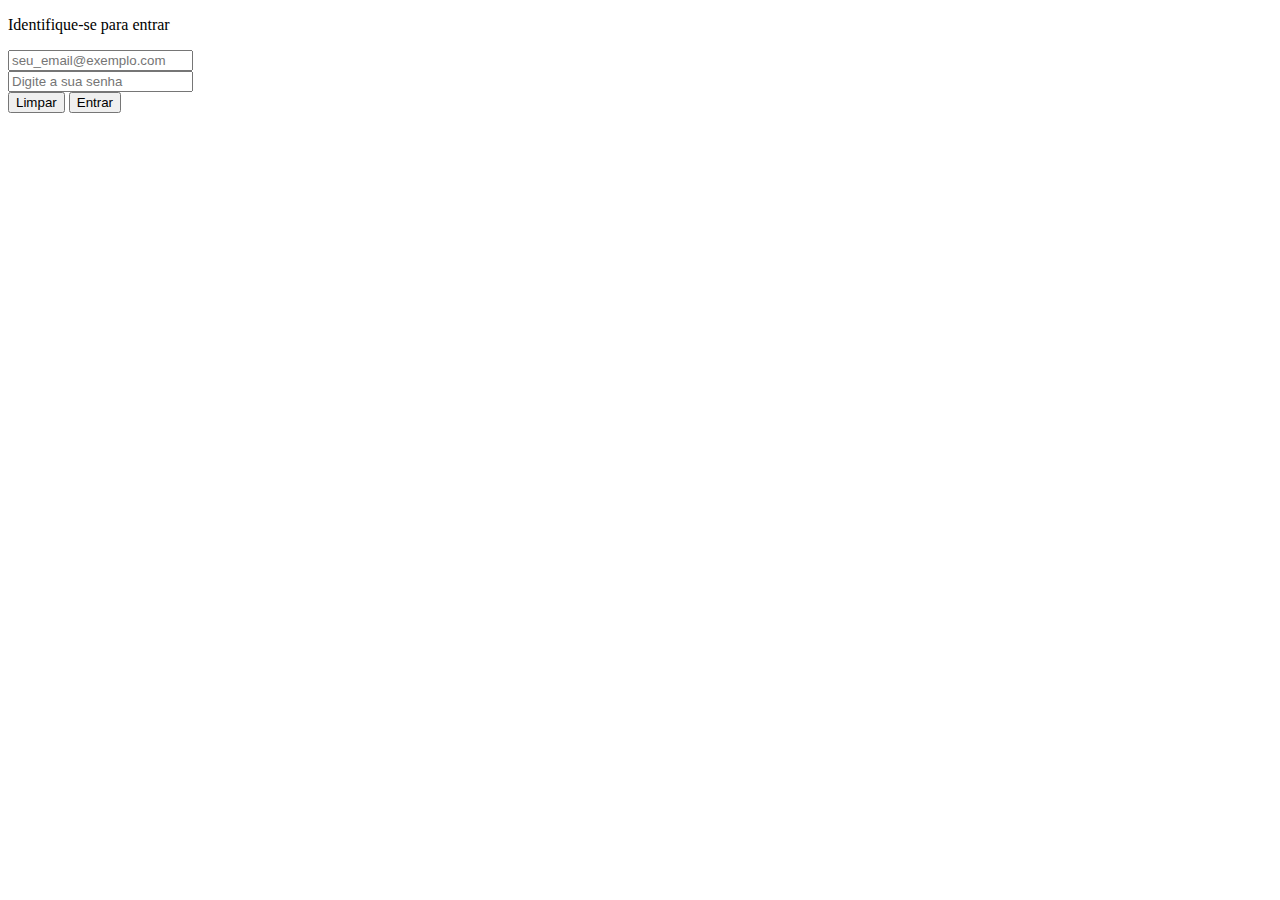
==== index.html @ aa22af95 "Criando a estrutura inicial" ====
<!DOCTYPE html>
<html lang="pt-br">
<head>
    <meta charset="UTF-8">
    <meta name="viewport" content="width=device-width, initial-scale=1.0">
    <link rel="stylesheet" type="text/css" src="css/style.css">
    <title>Index | Projeto Web Standards</title>
</head>
<body>
    <nav>
        <div>
            <!-- imagem do usuário-->
        </div>

        <p>Identifique-se para entrar</p>

        <div>
            <input type="text" name="Login" placeholder="seu_email@exemplo.com">
        </div>

        <div>
            <input type="password" name="Senha" placeholder="Digite a sua senha">
        </div>

        <div>
            <input type="button" value="Limpar">
            <input type="button" value="Entrar">
        </div>
    </nav>
</body>
<script type="text/javascript" src="js/script.js"></script>
</html>
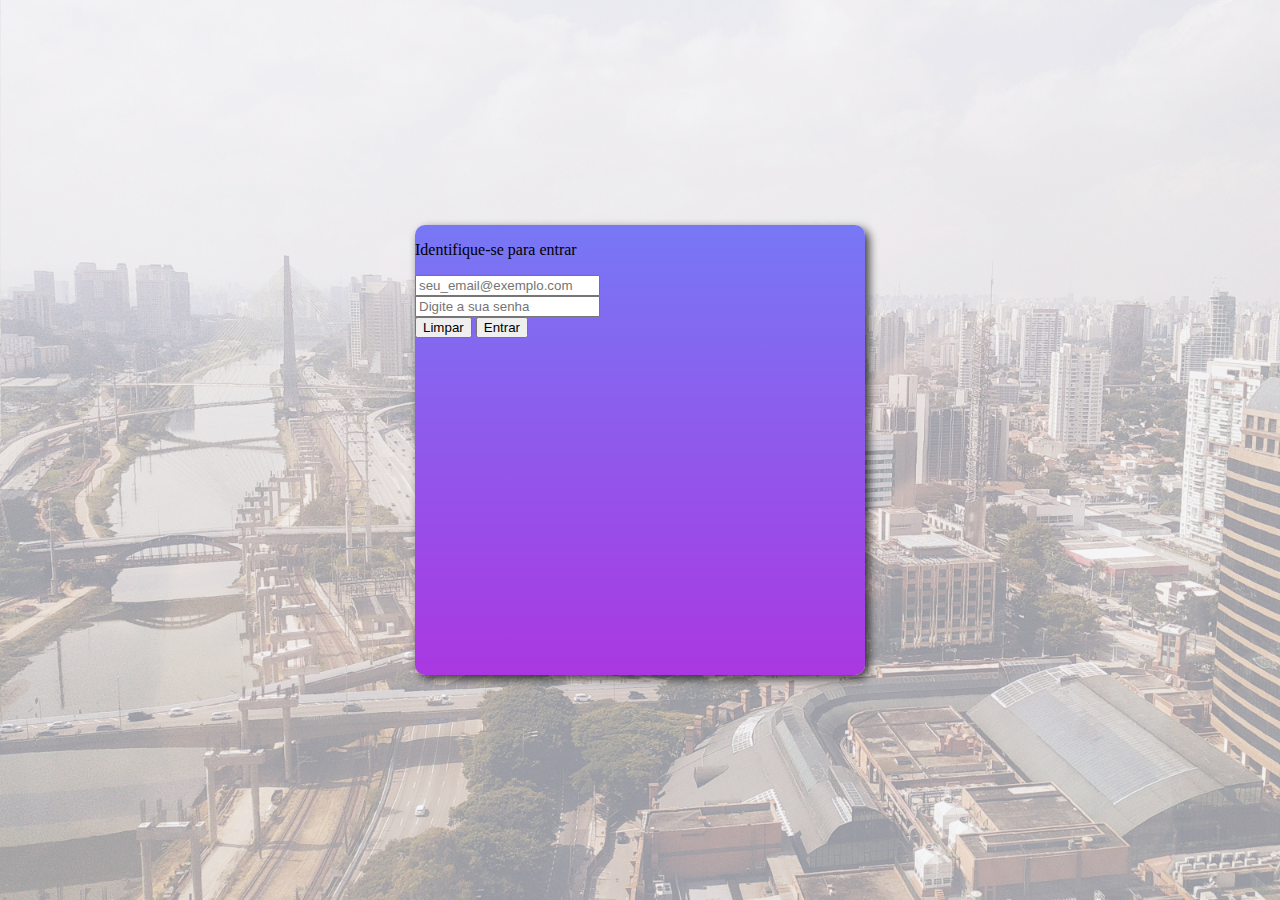
==== commit e482aca0: "Personalizando a primeira pagina" ====
--- a/index.html
+++ b/index.html
@@ -3,28 +3,30 @@
 <head>
     <meta charset="UTF-8">
     <meta name="viewport" content="width=device-width, initial-scale=1.0">
-    <link rel="stylesheet" type="text/css" src="css/style.css">
+    <link rel="stylesheet" type="text/css" href="css/style.css">
     <title>Index | Projeto Web Standards</title>
 </head>
 <body>
-    <nav>
-        <div>
-            <!-- imagem do usuário-->
-        </div>
+    <nav id="BackgroundImage">
+        <div id="conteudo">
+            <div>
+                <!-- imagem do usuário-->
+            </div>
 
-        <p>Identifique-se para entrar</p>
+            <p>Identifique-se para entrar</p>
 
-        <div>
-            <input type="text" name="Login" placeholder="seu_email@exemplo.com">
-        </div>
+            <div>
+                <input type="text" name="Login" placeholder="seu_email@exemplo.com">
+            </div>
 
-        <div>
-            <input type="password" name="Senha" placeholder="Digite a sua senha">
-        </div>
+            <div>
+                <input type="password" name="Senha" placeholder="Digite a sua senha">
+            </div>
 
-        <div>
-            <input type="button" value="Limpar">
-            <input type="button" value="Entrar">
+            <div>
+                <input type="button" value="Limpar">
+                <input type="button" value="Entrar">
+            </div>
         </div>
     </nav>
 </body>
--- a/css/style.css
+++ b/css/style.css
@@ -0,0 +1,41 @@
+
+body
+{
+    margin: 0 0;
+}
+
+#BackgroundImage
+{
+background-image: url("../images/background.jpg");
+width: 100%;
+height: 100vh;
+position:relative;
+background-size: cover;
+display: grid;
+place-items:center;
+z-index: 1;
+}
+#BackgroundImage::after
+{
+    content: '';
+    background-color: ghostwhite;
+    position: absolute;
+    width: 100%;
+    height: 100%;
+    top: 0;
+    left: 0;
+    right: 0;
+    opacity: 0.6;
+    z-index: -1;
+}
+
+#conteudo
+{
+    width: 50vh;
+    height: 50vh;
+    border: 1px  black;
+    border-radius: 10px;
+    background-color: rgb(119,120,245);
+    background: linear-gradient(180deg, rgba(119,120,245,1) 0%, rgba(170,56,225,1)100%);
+    box-shadow: 4px 4px 10px 0px rgba(0,0,0, 0.75);
+}
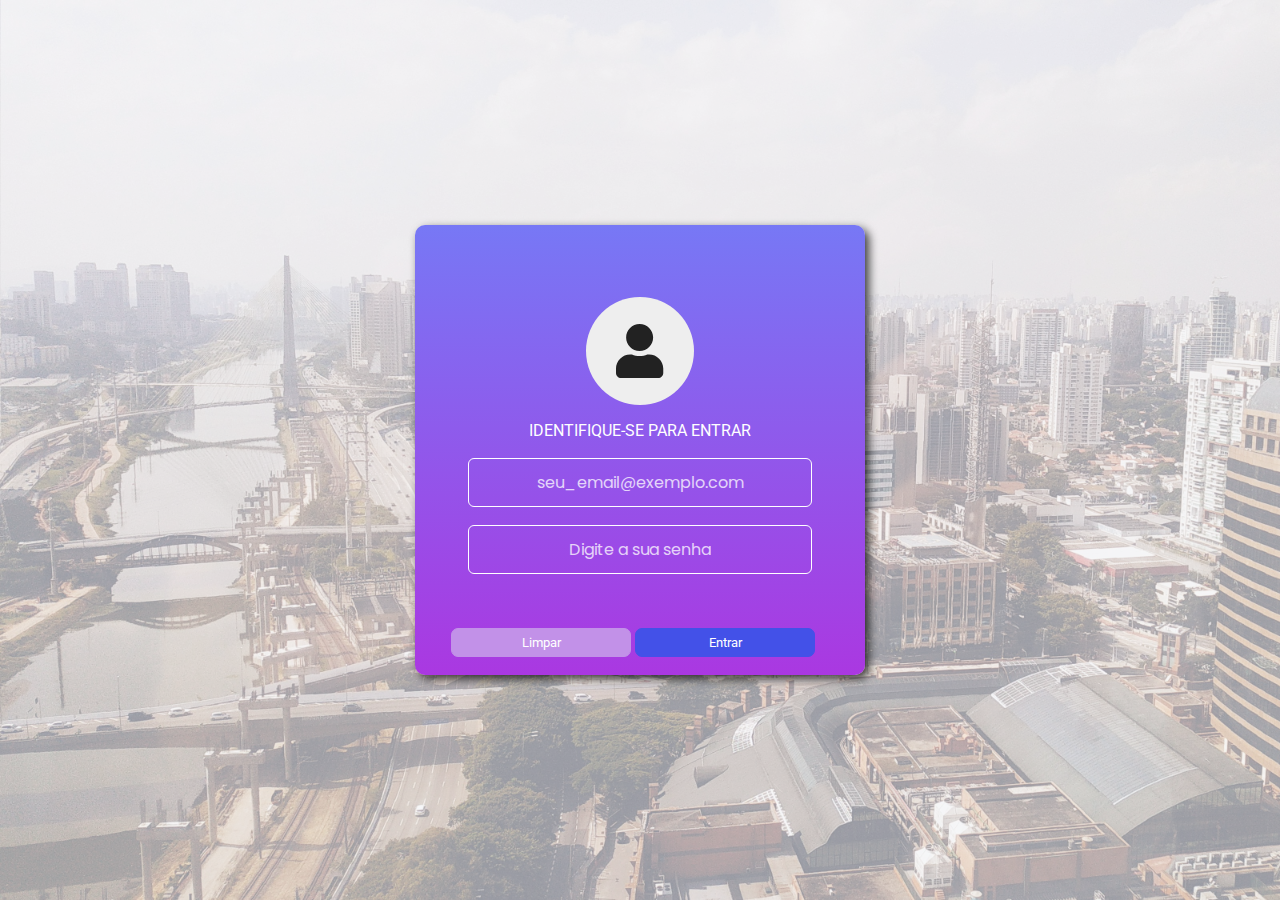
==== commit 18ee385f: "Personalização da página de autenticação" ====
--- a/index.html
+++ b/index.html
@@ -4,31 +4,33 @@
     <meta charset="UTF-8">
     <meta name="viewport" content="width=device-width, initial-scale=1.0">
     <link rel="stylesheet" type="text/css" href="css/style.css">
+    <link rel="stylesheet" type="text/css" href="assets/fontawesome/css/all.min.css">
     <title>Index | Projeto Web Standards</title>
 </head>
 <body>
     <nav id="BackgroundImage">
         <div id="conteudo">
-            <div>
-                <!-- imagem do usuário-->
+            <div class="imageUsuario">
+                <i class="fas fa-user"></i>
             </div>
 
             <p>Identifique-se para entrar</p>
 
-            <div>
+            <div class="grupoLogin">
                 <input type="text" name="Login" placeholder="seu_email@exemplo.com">
             </div>
 
-            <div>
+            <div class="grupoSenha">
                 <input type="password" name="Senha" placeholder="Digite a sua senha">
             </div>
 
-            <div>
-                <input type="button" value="Limpar">
-                <input type="button" value="Entrar">
+            <div class="grupoBotoes">
+                <input class="botaoPadrao botaoLimpar" type="button" value="Limpar">
+                <input class="botaoPadrao botaoEntrar" type="button" value="Entrar">
             </div>
         </div>
     </nav>
 </body>
 <script type="text/javascript" src="js/script.js"></script>
+<script type="text/javascript" src="assets/fontawesome/js/all.min.js"></script>
 </html>--- a/css/style.css
+++ b/css/style.css
@@ -1,6 +1,21 @@
+@font-face{
+    font-family: "Poppins-Regular";
+    src:local("Poppins-Regular"),
+    url("../assets/fonts/poppins-regular/Poppins-Regular.ttf") format("truetype"),
+    url("../assets/fonts/poppins-regular/Poppins-Regular.woff") format("woff"),
+    url("../assets/fonts/poppins-regular/Poppins-Regular.woff2") format("woff2");
+}
+@font-face{
+    font-family:"Roboto-Regular" ;
+    src:local("Roboto-Regular"),
+        url("../assets/fonts/roboto-regular/Roboto-Regular.ttf") format("truetype"),
+        url("../assets/fonts/roboto-regular/Roboto-Regular.woff") format("woff"),
+        url("../assets/fonts/roboto-regular/Roboto-Regular.woff2") format("woff2");
+}
 
 body
 {
+    font-family: "Roboto-Regular";
     margin: 0 0;
 }
 
@@ -39,3 +54,105 @@
     background: linear-gradient(180deg, rgba(119,120,245,1) 0%, rgba(170,56,225,1)100%);
     box-shadow: 4px 4px 10px 0px rgba(0,0,0, 0.75);
 }
+
+#conteudo p
+{
+    text-transform: uppercase;
+    text-align: center;
+    color: #fff;
+}
+
+.imageUsuario
+{
+    font-size: 6vh;
+    color: #222222;
+    margin: 8vh auto auto auto;
+    display: flex;
+    align-items: center;
+    justify-content: center;
+    background-color: #eee;
+    width: 12vh;
+    height: 12vh;
+    border-radius: 51%;    
+}
+
+input[type="text"], input[type="password"]
+{
+    font-family: "Poppins-Regular";
+    color: #000;
+    font-size: 16px;
+    display: block;
+    width: 75%;
+    border-radius: 6px;
+    background: transparent;
+    margin: 2vh auto;
+    border: 1px solid #fff;
+    text-align: center;
+    height: 45px;
+}
+
+input[type="text"]:hover, input[type="password"]:hover
+{
+    background-color: ghostwhite;
+}
+
+input[type="text"]::placeholder, input[type="password"]::placeholder
+{
+    color: #fff;
+    opacity: 0.75;
+}
+input[type="text"]:hover::placeholder, input[type="password"]:hover::placeholder
+{
+    color: #000;
+    opacity: 0.75;
+}
+
+.grupoBotoes
+{
+    margin: 6vh 4vh 0 4vh;
+}
+
+.botaoPadrao
+{
+    font-family: "Roboto-Regular";
+    color: #000;
+    border-color: #eee;
+    text-align: center;
+    width: 20vh;
+    border-radius: 7px;
+    border: 1px solid transparent;
+    padding: 0.375rem 0.75rem;
+}
+
+.botaoPadrao:hover
+{
+    background-color:ghostwhite;
+    border-color: #b3b3b3;
+    opacity: 0.75;
+}
+
+.botaoLimpar
+{
+    background-color: #c291e8;
+    border-color: #c291e8;
+    color: #fff;
+}
+
+.botaoLimpar:hover
+{
+    background-color: #422a91;
+    border-color: #422a91;
+}
+
+.botaoEntrar
+{
+    background-color: #4351e8;
+    border-color: #4351e8;
+    color: #fff;
+}
+
+.botaoEntrar:hover
+{
+    background-color: #212873;
+    border-color: #212873;
+}--- a/assets/fontawesome/css/all.min.css
+++ b/assets/fontawesome/css/all.min.css
@@ -0,0 +1,5 @@
+/*!
+ * Font Awesome Free 5.15.4 by @fontawesome - https://fontawesome.com
+ * License - https://fontawesome.com/license/free (Icons: CC BY 4.0, Fonts: SIL OFL 1.1, Code: MIT License)
+ */
+.fa,.fab,.fad,.fal,.far,.fas{-moz-osx-font-smoothing:grayscale;-webkit-font-smoothing:antialiased;display:inline-block;font-style:normal;font-variant:normal;text-rendering:auto;line-height:1}.fa-lg{font-size:1.33333em;line-height:.75em;vertical-align:-.0667em}.fa-xs{font-size:.75em}.fa-sm{font-size:.875em}.fa-1x{font-size:1em}.fa-2x{font-size:2em}.fa-3x{font-size:3em}.fa-4x{font-size:4em}.fa-5x{font-size:5em}.fa-6x{font-size:6em}.fa-7x{font-size:7em}.fa-8x{font-size:8em}.fa-9x{font-size:9em}.fa-10x{font-size:10em}.fa-fw{text-align:center;width:1.25em}.fa-ul{list-style-type:none;margin-left:2.5em;padding-left:0}.fa-ul>li{position:relative}.fa-li{left:-2em;position:absolute;text-align:center;width:2em;line-height:inherit}.fa-border{border:.08em solid #eee;border-radius:.1em;padding:.2em .25em .15em}.fa-pull-left{float:left}.fa-pull-right{float:right}.fa.fa-pull-left,.fab.fa-pull-left,.fal.fa-pull-left,.far.fa-pull-left,.fas.fa-pull-left{margin-right:.3em}.fa.fa-pull-right,.fab.fa-pull-right,.fal.fa-pull-right,.far.fa-pull-right,.fas.fa-pull-right{margin-left:.3em}.fa-spin{-webkit-animation:fa-spin 2s linear infinite;animation:fa-spin 2s linear infinite}.fa-pulse{-webkit-animation:fa-spin 1s steps(8) infinite;animation:fa-spin 1s steps(8) infinite}@-webkit-keyframes fa-spin{0%{-webkit-transform:rotate(0deg);transform:rotate(0deg)}to{-webkit-transform:rotate(1turn);transform:rotate(1turn)}}@keyframes fa-spin{0%{-webkit-transform:rotate(0deg);transform:rotate(0deg)}to{-webkit-transform:rotate(1turn);transform:rotate(1turn)}}.fa-rotate-90{-ms-filter:"progid:DXImageTransform.Microsoft.BasicImage(rotation=1)";-webkit-transform:rotate(90deg);transform:rotate(90deg)}.fa-rotate-180{-ms-filter:"progid:DXImageTransform.Microsoft.BasicImage(rotation=2)";-webkit-transform:rotate(180deg);transform:rotate(180deg)}.fa-rotate-270{-ms-filter:"progid:DXImageTransform.Microsoft.BasicImage(rotation=3)";-webkit-transform:rotate(270deg);transform:rotate(270deg)}.fa-flip-horizontal{-ms-filter:"progid:DXImageTransform.Microsoft.BasicImage(rotation=0, mirror=1)";-webkit-transform:scaleX(-1);transform:scaleX(-1)}.fa-flip-vertical{-webkit-transform:scaleY(-1);transform:scaleY(-1)}.fa-flip-both,.fa-flip-horizontal.fa-flip-vertical,.fa-flip-vertical{-ms-filter:"progid:DXImageTransform.Microsoft.BasicImage(rotation=2, mirror=1)"}.fa-flip-both,.fa-flip-horizontal.fa-flip-vertical{-webkit-transform:scale(-1);transform:scale(-1)}:root .fa-flip-both,:root .fa-flip-horizontal,:root .fa-flip-vertical,:root .fa-rotate-90,:root .fa-rotate-180,:root .fa-rotate-270{-webkit-filter:none;filter:none}.fa-stack{display:inline-block;height:2em;line-height:2em;position:relative;vertical-align:middle;width:2.5em}.fa-stack-1x,.fa-stack-2x{left:0;position:absolute;text-align:center;width:100%}.fa-stack-1x{line-height:inherit}.fa-stack-2x{font-size:2em}.fa-inverse{color:#fff}.fa-500px:before{content:"\f26e"}.fa-accessible-icon:before{content:"\f368"}.fa-accusoft:before{content:"\f369"}.fa-acquisitions-incorporated:before{content:"\f6af"}.fa-ad:before{content:"\f641"}.fa-address-book:before{content:"\f2b9"}.fa-address-card:before{content:"\f2bb"}.fa-adjust:before{content:"\f042"}.fa-adn:before{content:"\f170"}.fa-adversal:before{content:"\f36a"}.fa-affiliatetheme:before{content:"\f36b"}.fa-air-freshener:before{content:"\f5d0"}.fa-airbnb:before{content:"\f834"}.fa-algolia:before{content:"\f36c"}.fa-align-center:before{content:"\f037"}.fa-align-justify:before{content:"\f039"}.fa-align-left:before{content:"\f036"}.fa-align-right:before{content:"\f038"}.fa-alipay:before{content:"\f642"}.fa-allergies:before{content:"\f461"}.fa-amazon:before{content:"\f270"}.fa-amazon-pay:before{content:"\f42c"}.fa-ambulance:before{content:"\f0f9"}.fa-american-sign-language-interpreting:before{content:"\f2a3"}.fa-amilia:before{content:"\f36d"}.fa-anchor:before{content:"\f13d"}.fa-android:before{content:"\f17b"}.fa-angellist:before{content:"\f209"}.fa-angle-double-down:before{content:"\f103"}.fa-angle-double-left:before{content:"\f100"}.fa-angle-double-right:before{content:"\f101"}.fa-angle-double-up:before{content:"\f102"}.fa-angle-down:before{content:"\f107"}.fa-angle-left:before{content:"\f104"}.fa-angle-right:before{content:"\f105"}.fa-angle-up:before{content:"\f106"}.fa-angry:before{content:"\f556"}.fa-angrycreative:before{content:"\f36e"}.fa-angular:before{content:"\f420"}.fa-ankh:before{content:"\f644"}.fa-app-store:before{content:"\f36f"}.fa-app-store-ios:before{content:"\f370"}.fa-apper:before{content:"\f371"}.fa-apple:before{content:"\f179"}.fa-apple-alt:before{content:"\f5d1"}.fa-apple-pay:before{content:"\f415"}.fa-archive:before{content:"\f187"}.fa-archway:before{content:"\f557"}.fa-arrow-alt-circle-down:before{content:"\f358"}.fa-arrow-alt-circle-left:before{content:"\f359"}.fa-arrow-alt-circle-right:before{content:"\f35a"}.fa-arrow-alt-circle-up:before{content:"\f35b"}.fa-arrow-circle-down:before{content:"\f0ab"}.fa-arrow-circle-left:before{content:"\f0a8"}.fa-arrow-circle-right:before{content:"\f0a9"}.fa-arrow-circle-up:before{content:"\f0aa"}.fa-arrow-down:before{content:"\f063"}.fa-arrow-left:before{content:"\f060"}.fa-arrow-right:before{content:"\f061"}.fa-arrow-up:before{content:"\f062"}.fa-arrows-alt:before{content:"\f0b2"}.fa-arrows-alt-h:before{content:"\f337"}.fa-arrows-alt-v:before{content:"\f338"}.fa-artstation:before{content:"\f77a"}.fa-assistive-listening-systems:before{content:"\f2a2"}.fa-asterisk:before{content:"\f069"}.fa-asymmetrik:before{content:"\f372"}.fa-at:before{content:"\f1fa"}.fa-atlas:before{content:"\f558"}.fa-atlassian:before{content:"\f77b"}.fa-atom:before{content:"\f5d2"}.fa-audible:before{content:"\f373"}.fa-audio-description:before{content:"\f29e"}.fa-autoprefixer:before{content:"\f41c"}.fa-avianex:before{content:"\f374"}.fa-aviato:before{content:"\f421"}.fa-award:before{content:"\f559"}.fa-aws:before{content:"\f375"}.fa-baby:before{content:"\f77c"}.fa-baby-carriage:before{content:"\f77d"}.fa-backspace:before{content:"\f55a"}.fa-backward:before{content:"\f04a"}.fa-bacon:before{content:"\f7e5"}.fa-bacteria:before{content:"\e059"}.fa-bacterium:before{content:"\e05a"}.fa-bahai:before{content:"\f666"}.fa-balance-scale:before{content:"\f24e"}.fa-balance-scale-left:before{content:"\f515"}.fa-balance-scale-right:before{content:"\f516"}.fa-ban:before{content:"\f05e"}.fa-band-aid:before{content:"\f462"}.fa-bandcamp:before{content:"\f2d5"}.fa-barcode:before{content:"\f02a"}.fa-bars:before{content:"\f0c9"}.fa-baseball-ball:before{content:"\f433"}.fa-basketball-ball:before{content:"\f434"}.fa-bath:before{content:"\f2cd"}.fa-battery-empty:before{content:"\f244"}.fa-battery-full:before{content:"\f240"}.fa-battery-half:before{content:"\f242"}.fa-battery-quarter:before{content:"\f243"}.fa-battery-three-quarters:before{content:"\f241"}.fa-battle-net:before{content:"\f835"}.fa-bed:before{content:"\f236"}.fa-beer:before{content:"\f0fc"}.fa-behance:before{content:"\f1b4"}.fa-behance-square:before{content:"\f1b5"}.fa-bell:before{content:"\f0f3"}.fa-bell-slash:before{content:"\f1f6"}.fa-bezier-curve:before{content:"\f55b"}.fa-bible:before{content:"\f647"}.fa-bicycle:before{content:"\f206"}.fa-biking:before{content:"\f84a"}.fa-bimobject:before{content:"\f378"}.fa-binoculars:before{content:"\f1e5"}.fa-biohazard:before{content:"\f780"}.fa-birthday-cake:before{content:"\f1fd"}.fa-bitbucket:before{content:"\f171"}.fa-bitcoin:before{content:"\f379"}.fa-bity:before{content:"\f37a"}.fa-black-tie:before{content:"\f27e"}.fa-blackberry:before{content:"\f37b"}.fa-blender:before{content:"\f517"}.fa-blender-phone:before{content:"\f6b6"}.fa-blind:before{content:"\f29d"}.fa-blog:before{content:"\f781"}.fa-blogger:before{content:"\f37c"}.fa-blogger-b:before{content:"\f37d"}.fa-bluetooth:before{content:"\f293"}.fa-bluetooth-b:before{content:"\f294"}.fa-bold:before{content:"\f032"}.fa-bolt:before{content:"\f0e7"}.fa-bomb:before{content:"\f1e2"}.fa-bone:before{content:"\f5d7"}.fa-bong:before{content:"\f55c"}.fa-book:before{content:"\f02d"}.fa-book-dead:before{content:"\f6b7"}.fa-book-medical:before{content:"\f7e6"}.fa-book-open:before{content:"\f518"}.fa-book-reader:before{content:"\f5da"}.fa-bookmark:before{content:"\f02e"}.fa-bootstrap:before{content:"\f836"}.fa-border-all:before{content:"\f84c"}.fa-border-none:before{content:"\f850"}.fa-border-style:before{content:"\f853"}.fa-bowling-ball:before{content:"\f436"}.fa-box:before{content:"\f466"}.fa-box-open:before{content:"\f49e"}.fa-box-tissue:before{content:"\e05b"}.fa-boxes:before{content:"\f468"}.fa-braille:before{content:"\f2a1"}.fa-brain:before{content:"\f5dc"}.fa-bread-slice:before{content:"\f7ec"}.fa-briefcase:before{content:"\f0b1"}.fa-briefcase-medical:before{content:"\f469"}.fa-broadcast-tower:before{content:"\f519"}.fa-broom:before{content:"\f51a"}.fa-brush:before{content:"\f55d"}.fa-btc:before{content:"\f15a"}.fa-buffer:before{content:"\f837"}.fa-bug:before{content:"\f188"}.fa-building:before{content:"\f1ad"}.fa-bullhorn:before{content:"\f0a1"}.fa-bullseye:before{content:"\f140"}.fa-burn:before{content:"\f46a"}.fa-buromobelexperte:before{content:"\f37f"}.fa-bus:before{content:"\f207"}.fa-bus-alt:before{content:"\f55e"}.fa-business-time:before{content:"\f64a"}.fa-buy-n-large:before{content:"\f8a6"}.fa-buysellads:before{content:"\f20d"}.fa-calculator:before{content:"\f1ec"}.fa-calendar:before{content:"\f133"}.fa-calendar-alt:before{content:"\f073"}.fa-calendar-check:before{content:"\f274"}.fa-calendar-day:before{content:"\f783"}.fa-calendar-minus:before{content:"\f272"}.fa-calendar-plus:before{content:"\f271"}.fa-calendar-times:before{content:"\f273"}.fa-calendar-week:before{content:"\f784"}.fa-camera:before{content:"\f030"}.fa-camera-retro:before{content:"\f083"}.fa-campground:before{content:"\f6bb"}.fa-canadian-maple-leaf:before{content:"\f785"}.fa-candy-cane:before{content:"\f786"}.fa-cannabis:before{content:"\f55f"}.fa-capsules:before{content:"\f46b"}.fa-car:before{content:"\f1b9"}.fa-car-alt:before{content:"\f5de"}.fa-car-battery:before{content:"\f5df"}.fa-car-crash:before{content:"\f5e1"}.fa-car-side:before{content:"\f5e4"}.fa-caravan:before{content:"\f8ff"}.fa-caret-down:before{content:"\f0d7"}.fa-caret-left:before{content:"\f0d9"}.fa-caret-right:before{content:"\f0da"}.fa-caret-square-down:before{content:"\f150"}.fa-caret-square-left:before{content:"\f191"}.fa-caret-square-right:before{content:"\f152"}.fa-caret-square-up:before{content:"\f151"}.fa-caret-up:before{content:"\f0d8"}.fa-carrot:before{content:"\f787"}.fa-cart-arrow-down:before{content:"\f218"}.fa-cart-plus:before{content:"\f217"}.fa-cash-register:before{content:"\f788"}.fa-cat:before{content:"\f6be"}.fa-cc-amazon-pay:before{content:"\f42d"}.fa-cc-amex:before{content:"\f1f3"}.fa-cc-apple-pay:before{content:"\f416"}.fa-cc-diners-club:before{content:"\f24c"}.fa-cc-discover:before{content:"\f1f2"}.fa-cc-jcb:before{content:"\f24b"}.fa-cc-mastercard:before{content:"\f1f1"}.fa-cc-paypal:before{content:"\f1f4"}.fa-cc-stripe:before{content:"\f1f5"}.fa-cc-visa:before{content:"\f1f0"}.fa-centercode:before{content:"\f380"}.fa-centos:before{content:"\f789"}.fa-certificate:before{content:"\f0a3"}.fa-chair:before{content:"\f6c0"}.fa-chalkboard:before{content:"\f51b"}.fa-chalkboard-teacher:before{content:"\f51c"}.fa-charging-station:before{content:"\f5e7"}.fa-chart-area:before{content:"\f1fe"}.fa-chart-bar:before{content:"\f080"}.fa-chart-line:before{content:"\f201"}.fa-chart-pie:before{content:"\f200"}.fa-check:before{content:"\f00c"}.fa-check-circle:before{content:"\f058"}.fa-check-double:before{content:"\f560"}.fa-check-square:before{content:"\f14a"}.fa-cheese:before{content:"\f7ef"}.fa-chess:before{content:"\f439"}.fa-chess-bishop:before{content:"\f43a"}.fa-chess-board:before{content:"\f43c"}.fa-chess-king:before{content:"\f43f"}.fa-chess-knight:before{content:"\f441"}.fa-chess-pawn:before{content:"\f443"}.fa-chess-queen:before{content:"\f445"}.fa-chess-rook:before{content:"\f447"}.fa-chevron-circle-down:before{content:"\f13a"}.fa-chevron-circle-left:before{content:"\f137"}.fa-chevron-circle-right:before{content:"\f138"}.fa-chevron-circle-up:before{content:"\f139"}.fa-chevron-down:before{content:"\f078"}.fa-chevron-left:before{content:"\f053"}.fa-chevron-right:before{content:"\f054"}.fa-chevron-up:before{content:"\f077"}.fa-child:before{content:"\f1ae"}.fa-chrome:before{content:"\f268"}.fa-chromecast:before{content:"\f838"}.fa-church:before{content:"\f51d"}.fa-circle:before{content:"\f111"}.fa-circle-notch:before{content:"\f1ce"}.fa-city:before{content:"\f64f"}.fa-clinic-medical:before{content:"\f7f2"}.fa-clipboard:before{content:"\f328"}.fa-clipboard-check:before{content:"\f46c"}.fa-clipboard-list:before{content:"\f46d"}.fa-clock:before{content:"\f017"}.fa-clone:before{content:"\f24d"}.fa-closed-captioning:before{content:"\f20a"}.fa-cloud:before{content:"\f0c2"}.fa-cloud-download-alt:before{content:"\f381"}.fa-cloud-meatball:before{content:"\f73b"}.fa-cloud-moon:before{content:"\f6c3"}.fa-cloud-moon-rain:before{content:"\f73c"}.fa-cloud-rain:before{content:"\f73d"}.fa-cloud-showers-heavy:before{content:"\f740"}.fa-cloud-sun:before{content:"\f6c4"}.fa-cloud-sun-rain:before{content:"\f743"}.fa-cloud-upload-alt:before{content:"\f382"}.fa-cloudflare:before{content:"\e07d"}.fa-cloudscale:before{content:"\f383"}.fa-cloudsmith:before{content:"\f384"}.fa-cloudversify:before{content:"\f385"}.fa-cocktail:before{content:"\f561"}.fa-code:before{content:"\f121"}.fa-code-branch:before{content:"\f126"}.fa-codepen:before{content:"\f1cb"}.fa-codiepie:before{content:"\f284"}.fa-coffee:before{content:"\f0f4"}.fa-cog:before{content:"\f013"}.fa-cogs:before{content:"\f085"}.fa-coins:before{content:"\f51e"}.fa-columns:before{content:"\f0db"}.fa-comment:before{content:"\f075"}.fa-comment-alt:before{content:"\f27a"}.fa-comment-dollar:before{content:"\f651"}.fa-comment-dots:before{content:"\f4ad"}.fa-comment-medical:before{content:"\f7f5"}.fa-comment-slash:before{content:"\f4b3"}.fa-comments:before{content:"\f086"}.fa-comments-dollar:before{content:"\f653"}.fa-compact-disc:before{content:"\f51f"}.fa-compass:before{content:"\f14e"}.fa-compress:before{content:"\f066"}.fa-compress-alt:before{content:"\f422"}.fa-compress-arrows-alt:before{content:"\f78c"}.fa-concierge-bell:before{content:"\f562"}.fa-confluence:before{content:"\f78d"}.fa-connectdevelop:before{content:"\f20e"}.fa-contao:before{content:"\f26d"}.fa-cookie:before{content:"\f563"}.fa-cookie-bite:before{content:"\f564"}.fa-copy:before{content:"\f0c5"}.fa-copyright:before{content:"\f1f9"}.fa-cotton-bureau:before{content:"\f89e"}.fa-couch:before{content:"\f4b8"}.fa-cpanel:before{content:"\f388"}.fa-creative-commons:before{content:"\f25e"}.fa-creative-commons-by:before{content:"\f4e7"}.fa-creative-commons-nc:before{content:"\f4e8"}.fa-creative-commons-nc-eu:before{content:"\f4e9"}.fa-creative-commons-nc-jp:before{content:"\f4ea"}.fa-creative-commons-nd:before{content:"\f4eb"}.fa-creative-commons-pd:before{content:"\f4ec"}.fa-creative-commons-pd-alt:before{content:"\f4ed"}.fa-creative-commons-remix:before{content:"\f4ee"}.fa-creative-commons-sa:before{content:"\f4ef"}.fa-creative-commons-sampling:before{content:"\f4f0"}.fa-creative-commons-sampling-plus:before{content:"\f4f1"}.fa-creative-commons-share:before{content:"\f4f2"}.fa-creative-commons-zero:before{content:"\f4f3"}.fa-credit-card:before{content:"\f09d"}.fa-critical-role:before{content:"\f6c9"}.fa-crop:before{content:"\f125"}.fa-crop-alt:before{content:"\f565"}.fa-cross:before{content:"\f654"}.fa-crosshairs:before{content:"\f05b"}.fa-crow:before{content:"\f520"}.fa-crown:before{content:"\f521"}.fa-crutch:before{content:"\f7f7"}.fa-css3:before{content:"\f13c"}.fa-css3-alt:before{content:"\f38b"}.fa-cube:before{content:"\f1b2"}.fa-cubes:before{content:"\f1b3"}.fa-cut:before{content:"\f0c4"}.fa-cuttlefish:before{content:"\f38c"}.fa-d-and-d:before{content:"\f38d"}.fa-d-and-d-beyond:before{content:"\f6ca"}.fa-dailymotion:before{content:"\e052"}.fa-dashcube:before{content:"\f210"}.fa-database:before{content:"\f1c0"}.fa-deaf:before{content:"\f2a4"}.fa-deezer:before{content:"\e077"}.fa-delicious:before{content:"\f1a5"}.fa-democrat:before{content:"\f747"}.fa-deploydog:before{content:"\f38e"}.fa-deskpro:before{content:"\f38f"}.fa-desktop:before{content:"\f108"}.fa-dev:before{content:"\f6cc"}.fa-deviantart:before{content:"\f1bd"}.fa-dharmachakra:before{content:"\f655"}.fa-dhl:before{content:"\f790"}.fa-diagnoses:before{content:"\f470"}.fa-diaspora:before{content:"\f791"}.fa-dice:before{content:"\f522"}.fa-dice-d20:before{content:"\f6cf"}.fa-dice-d6:before{content:"\f6d1"}.fa-dice-five:before{content:"\f523"}.fa-dice-four:before{content:"\f524"}.fa-dice-one:before{content:"\f525"}.fa-dice-six:before{content:"\f526"}.fa-dice-three:before{content:"\f527"}.fa-dice-two:before{content:"\f528"}.fa-digg:before{content:"\f1a6"}.fa-digital-ocean:before{content:"\f391"}.fa-digital-tachograph:before{content:"\f566"}.fa-directions:before{content:"\f5eb"}.fa-discord:before{content:"\f392"}.fa-discourse:before{content:"\f393"}.fa-disease:before{content:"\f7fa"}.fa-divide:before{content:"\f529"}.fa-dizzy:before{content:"\f567"}.fa-dna:before{content:"\f471"}.fa-dochub:before{content:"\f394"}.fa-docker:before{content:"\f395"}.fa-dog:before{content:"\f6d3"}.fa-dollar-sign:before{content:"\f155"}.fa-dolly:before{content:"\f472"}.fa-dolly-flatbed:before{content:"\f474"}.fa-donate:before{content:"\f4b9"}.fa-door-closed:before{content:"\f52a"}.fa-door-open:before{content:"\f52b"}.fa-dot-circle:before{content:"\f192"}.fa-dove:before{content:"\f4ba"}.fa-download:before{content:"\f019"}.fa-draft2digital:before{content:"\f396"}.fa-drafting-compass:before{content:"\f568"}.fa-dragon:before{content:"\f6d5"}.fa-draw-polygon:before{content:"\f5ee"}.fa-dribbble:before{content:"\f17d"}.fa-dribbble-square:before{content:"\f397"}.fa-dropbox:before{content:"\f16b"}.fa-drum:before{content:"\f569"}.fa-drum-steelpan:before{content:"\f56a"}.fa-drumstick-bite:before{content:"\f6d7"}.fa-drupal:before{content:"\f1a9"}.fa-dumbbell:before{content:"\f44b"}.fa-dumpster:before{content:"\f793"}.fa-dumpster-fire:before{content:"\f794"}.fa-dungeon:before{content:"\f6d9"}.fa-dyalog:before{content:"\f399"}.fa-earlybirds:before{content:"\f39a"}.fa-ebay:before{content:"\f4f4"}.fa-edge:before{content:"\f282"}.fa-edge-legacy:before{content:"\e078"}.fa-edit:before{content:"\f044"}.fa-egg:before{content:"\f7fb"}.fa-eject:before{content:"\f052"}.fa-elementor:before{content:"\f430"}.fa-ellipsis-h:before{content:"\f141"}.fa-ellipsis-v:before{content:"\f142"}.fa-ello:before{content:"\f5f1"}.fa-ember:before{content:"\f423"}.fa-empire:before{content:"\f1d1"}.fa-envelope:before{content:"\f0e0"}.fa-envelope-open:before{content:"\f2b6"}.fa-envelope-open-text:before{content:"\f658"}.fa-envelope-square:before{content:"\f199"}.fa-envira:before{content:"\f299"}.fa-equals:before{content:"\f52c"}.fa-eraser:before{content:"\f12d"}.fa-erlang:before{content:"\f39d"}.fa-ethereum:before{content:"\f42e"}.fa-ethernet:before{content:"\f796"}.fa-etsy:before{content:"\f2d7"}.fa-euro-sign:before{content:"\f153"}.fa-evernote:before{content:"\f839"}.fa-exchange-alt:before{content:"\f362"}.fa-exclamation:before{content:"\f12a"}.fa-exclamation-circle:before{content:"\f06a"}.fa-exclamation-triangle:before{content:"\f071"}.fa-expand:before{content:"\f065"}.fa-expand-alt:before{content:"\f424"}.fa-expand-arrows-alt:before{content:"\f31e"}.fa-expeditedssl:before{content:"\f23e"}.fa-external-link-alt:before{content:"\f35d"}.fa-external-link-square-alt:before{content:"\f360"}.fa-eye:before{content:"\f06e"}.fa-eye-dropper:before{content:"\f1fb"}.fa-eye-slash:before{content:"\f070"}.fa-facebook:before{content:"\f09a"}.fa-facebook-f:before{content:"\f39e"}.fa-facebook-messenger:before{content:"\f39f"}.fa-facebook-square:before{content:"\f082"}.fa-fan:before{content:"\f863"}.fa-fantasy-flight-games:before{content:"\f6dc"}.fa-fast-backward:before{content:"\f049"}.fa-fast-forward:before{content:"\f050"}.fa-faucet:before{content:"\e005"}.fa-fax:before{content:"\f1ac"}.fa-feather:before{content:"\f52d"}.fa-feather-alt:before{content:"\f56b"}.fa-fedex:before{content:"\f797"}.fa-fedora:before{content:"\f798"}.fa-female:before{content:"\f182"}.fa-fighter-jet:before{content:"\f0fb"}.fa-figma:before{content:"\f799"}.fa-file:before{content:"\f15b"}.fa-file-alt:before{content:"\f15c"}.fa-file-archive:before{content:"\f1c6"}.fa-file-audio:before{content:"\f1c7"}.fa-file-code:before{content:"\f1c9"}.fa-file-contract:before{content:"\f56c"}.fa-file-csv:before{content:"\f6dd"}.fa-file-download:before{content:"\f56d"}.fa-file-excel:before{content:"\f1c3"}.fa-file-export:before{content:"\f56e"}.fa-file-image:before{content:"\f1c5"}.fa-file-import:before{content:"\f56f"}.fa-file-invoice:before{content:"\f570"}.fa-file-invoice-dollar:before{content:"\f571"}.fa-file-medical:before{content:"\f477"}.fa-file-medical-alt:before{content:"\f478"}.fa-file-pdf:before{content:"\f1c1"}.fa-file-powerpoint:before{content:"\f1c4"}.fa-file-prescription:before{content:"\f572"}.fa-file-signature:before{content:"\f573"}.fa-file-upload:before{content:"\f574"}.fa-file-video:before{content:"\f1c8"}.fa-file-word:before{content:"\f1c2"}.fa-fill:before{content:"\f575"}.fa-fill-drip:before{content:"\f576"}.fa-film:before{content:"\f008"}.fa-filter:before{content:"\f0b0"}.fa-fingerprint:before{content:"\f577"}.fa-fire:before{content:"\f06d"}.fa-fire-alt:before{content:"\f7e4"}.fa-fire-extinguisher:before{content:"\f134"}.fa-firefox:before{content:"\f269"}.fa-firefox-browser:before{content:"\e007"}.fa-first-aid:before{content:"\f479"}.fa-first-order:before{content:"\f2b0"}.fa-first-order-alt:before{content:"\f50a"}.fa-firstdraft:before{content:"\f3a1"}.fa-fish:before{content:"\f578"}.fa-fist-raised:before{content:"\f6de"}.fa-flag:before{content:"\f024"}.fa-flag-checkered:before{content:"\f11e"}.fa-flag-usa:before{content:"\f74d"}.fa-flask:before{content:"\f0c3"}.fa-flickr:before{content:"\f16e"}.fa-flipboard:before{content:"\f44d"}.fa-flushed:before{content:"\f579"}.fa-fly:before{content:"\f417"}.fa-folder:before{content:"\f07b"}.fa-folder-minus:before{content:"\f65d"}.fa-folder-open:before{content:"\f07c"}.fa-folder-plus:before{content:"\f65e"}.fa-font:before{content:"\f031"}.fa-font-awesome:before{content:"\f2b4"}.fa-font-awesome-alt:before{content:"\f35c"}.fa-font-awesome-flag:before{content:"\f425"}.fa-font-awesome-logo-full:before{content:"\f4e6"}.fa-fonticons:before{content:"\f280"}.fa-fonticons-fi:before{content:"\f3a2"}.fa-football-ball:before{content:"\f44e"}.fa-fort-awesome:before{content:"\f286"}.fa-fort-awesome-alt:before{content:"\f3a3"}.fa-forumbee:before{content:"\f211"}.fa-forward:before{content:"\f04e"}.fa-foursquare:before{content:"\f180"}.fa-free-code-camp:before{content:"\f2c5"}.fa-freebsd:before{content:"\f3a4"}.fa-frog:before{content:"\f52e"}.fa-frown:before{content:"\f119"}.fa-frown-open:before{content:"\f57a"}.fa-fulcrum:before{content:"\f50b"}.fa-funnel-dollar:before{content:"\f662"}.fa-futbol:before{content:"\f1e3"}.fa-galactic-republic:before{content:"\f50c"}.fa-galactic-senate:before{content:"\f50d"}.fa-gamepad:before{content:"\f11b"}.fa-gas-pump:before{content:"\f52f"}.fa-gavel:before{content:"\f0e3"}.fa-gem:before{content:"\f3a5"}.fa-genderless:before{content:"\f22d"}.fa-get-pocket:before{content:"\f265"}.fa-gg:before{content:"\f260"}.fa-gg-circle:before{content:"\f261"}.fa-ghost:before{content:"\f6e2"}.fa-gift:before{content:"\f06b"}.fa-gifts:before{content:"\f79c"}.fa-git:before{content:"\f1d3"}.fa-git-alt:before{content:"\f841"}.fa-git-square:before{content:"\f1d2"}.fa-github:before{content:"\f09b"}.fa-github-alt:before{content:"\f113"}.fa-github-square:before{content:"\f092"}.fa-gitkraken:before{content:"\f3a6"}.fa-gitlab:before{content:"\f296"}.fa-gitter:before{content:"\f426"}.fa-glass-cheers:before{content:"\f79f"}.fa-glass-martini:before{content:"\f000"}.fa-glass-martini-alt:before{content:"\f57b"}.fa-glass-whiskey:before{content:"\f7a0"}.fa-glasses:before{content:"\f530"}.fa-glide:before{content:"\f2a5"}.fa-glide-g:before{content:"\f2a6"}.fa-globe:before{content:"\f0ac"}.fa-globe-africa:before{content:"\f57c"}.fa-globe-americas:before{content:"\f57d"}.fa-globe-asia:before{content:"\f57e"}.fa-globe-europe:before{content:"\f7a2"}.fa-gofore:before{content:"\f3a7"}.fa-golf-ball:before{content:"\f450"}.fa-goodreads:before{content:"\f3a8"}.fa-goodreads-g:before{content:"\f3a9"}.fa-google:before{content:"\f1a0"}.fa-google-drive:before{content:"\f3aa"}.fa-google-pay:before{content:"\e079"}.fa-google-play:before{content:"\f3ab"}.fa-google-plus:before{content:"\f2b3"}.fa-google-plus-g:before{content:"\f0d5"}.fa-google-plus-square:before{content:"\f0d4"}.fa-google-wallet:before{content:"\f1ee"}.fa-gopuram:before{content:"\f664"}.fa-graduation-cap:before{content:"\f19d"}.fa-gratipay:before{content:"\f184"}.fa-grav:before{content:"\f2d6"}.fa-greater-than:before{content:"\f531"}.fa-greater-than-equal:before{content:"\f532"}.fa-grimace:before{content:"\f57f"}.fa-grin:before{content:"\f580"}.fa-grin-alt:before{content:"\f581"}.fa-grin-beam:before{content:"\f582"}.fa-grin-beam-sweat:before{content:"\f583"}.fa-grin-hearts:before{content:"\f584"}.fa-grin-squint:before{content:"\f585"}.fa-grin-squint-tears:before{content:"\f586"}.fa-grin-stars:before{content:"\f587"}.fa-grin-tears:before{content:"\f588"}.fa-grin-tongue:before{content:"\f589"}.fa-grin-tongue-squint:before{content:"\f58a"}.fa-grin-tongue-wink:before{content:"\f58b"}.fa-grin-wink:before{content:"\f58c"}.fa-grip-horizontal:before{content:"\f58d"}.fa-grip-lines:before{content:"\f7a4"}.fa-grip-lines-vertical:before{content:"\f7a5"}.fa-grip-vertical:before{content:"\f58e"}.fa-gripfire:before{content:"\f3ac"}.fa-grunt:before{content:"\f3ad"}.fa-guilded:before{content:"\e07e"}.fa-guitar:before{content:"\f7a6"}.fa-gulp:before{content:"\f3ae"}.fa-h-square:before{content:"\f0fd"}.fa-hacker-news:before{content:"\f1d4"}.fa-hacker-news-square:before{content:"\f3af"}.fa-hackerrank:before{content:"\f5f7"}.fa-hamburger:before{content:"\f805"}.fa-hammer:before{content:"\f6e3"}.fa-hamsa:before{content:"\f665"}.fa-hand-holding:before{content:"\f4bd"}.fa-hand-holding-heart:before{content:"\f4be"}.fa-hand-holding-medical:before{content:"\e05c"}.fa-hand-holding-usd:before{content:"\f4c0"}.fa-hand-holding-water:before{content:"\f4c1"}.fa-hand-lizard:before{content:"\f258"}.fa-hand-middle-finger:before{content:"\f806"}.fa-hand-paper:before{content:"\f256"}.fa-hand-peace:before{content:"\f25b"}.fa-hand-point-down:before{content:"\f0a7"}.fa-hand-point-left:before{content:"\f0a5"}.fa-hand-point-right:before{content:"\f0a4"}.fa-hand-point-up:before{content:"\f0a6"}.fa-hand-pointer:before{content:"\f25a"}.fa-hand-rock:before{content:"\f255"}.fa-hand-scissors:before{content:"\f257"}.fa-hand-sparkles:before{content:"\e05d"}.fa-hand-spock:before{content:"\f259"}.fa-hands:before{content:"\f4c2"}.fa-hands-helping:before{content:"\f4c4"}.fa-hands-wash:before{content:"\e05e"}.fa-handshake:before{content:"\f2b5"}.fa-handshake-alt-slash:before{content:"\e05f"}.fa-handshake-slash:before{content:"\e060"}.fa-hanukiah:before{content:"\f6e6"}.fa-hard-hat:before{content:"\f807"}.fa-hashtag:before{content:"\f292"}.fa-hat-cowboy:before{content:"\f8c0"}.fa-hat-cowboy-side:before{content:"\f8c1"}.fa-hat-wizard:before{content:"\f6e8"}.fa-hdd:before{content:"\f0a0"}.fa-head-side-cough:before{content:"\e061"}.fa-head-side-cough-slash:before{content:"\e062"}.fa-head-side-mask:before{content:"\e063"}.fa-head-side-virus:before{content:"\e064"}.fa-heading:before{content:"\f1dc"}.fa-headphones:before{content:"\f025"}.fa-headphones-alt:before{content:"\f58f"}.fa-headset:before{content:"\f590"}.fa-heart:before{content:"\f004"}.fa-heart-broken:before{content:"\f7a9"}.fa-heartbeat:before{content:"\f21e"}.fa-helicopter:before{content:"\f533"}.fa-highlighter:before{content:"\f591"}.fa-hiking:before{content:"\f6ec"}.fa-hippo:before{content:"\f6ed"}.fa-hips:before{content:"\f452"}.fa-hire-a-helper:before{content:"\f3b0"}.fa-history:before{content:"\f1da"}.fa-hive:before{content:"\e07f"}.fa-hockey-puck:before{content:"\f453"}.fa-holly-berry:before{content:"\f7aa"}.fa-home:before{content:"\f015"}.fa-hooli:before{content:"\f427"}.fa-hornbill:before{content:"\f592"}.fa-horse:before{content:"\f6f0"}.fa-horse-head:before{content:"\f7ab"}.fa-hospital:before{content:"\f0f8"}.fa-hospital-alt:before{content:"\f47d"}.fa-hospital-symbol:before{content:"\f47e"}.fa-hospital-user:before{content:"\f80d"}.fa-hot-tub:before{content:"\f593"}.fa-hotdog:before{content:"\f80f"}.fa-hotel:before{content:"\f594"}.fa-hotjar:before{content:"\f3b1"}.fa-hourglass:before{content:"\f254"}.fa-hourglass-end:before{content:"\f253"}.fa-hourglass-half:before{content:"\f252"}.fa-hourglass-start:before{content:"\f251"}.fa-house-damage:before{content:"\f6f1"}.fa-house-user:before{content:"\e065"}.fa-houzz:before{content:"\f27c"}.fa-hryvnia:before{content:"\f6f2"}.fa-html5:before{content:"\f13b"}.fa-hubspot:before{content:"\f3b2"}.fa-i-cursor:before{content:"\f246"}.fa-ice-cream:before{content:"\f810"}.fa-icicles:before{content:"\f7ad"}.fa-icons:before{content:"\f86d"}.fa-id-badge:before{content:"\f2c1"}.fa-id-card:before{content:"\f2c2"}.fa-id-card-alt:before{content:"\f47f"}.fa-ideal:before{content:"\e013"}.fa-igloo:before{content:"\f7ae"}.fa-image:before{content:"\f03e"}.fa-images:before{content:"\f302"}.fa-imdb:before{content:"\f2d8"}.fa-inbox:before{content:"\f01c"}.fa-indent:before{content:"\f03c"}.fa-industry:before{content:"\f275"}.fa-infinity:before{content:"\f534"}.fa-info:before{content:"\f129"}.fa-info-circle:before{content:"\f05a"}.fa-innosoft:before{content:"\e080"}.fa-instagram:before{content:"\f16d"}.fa-instagram-square:before{content:"\e055"}.fa-instalod:before{content:"\e081"}.fa-intercom:before{content:"\f7af"}.fa-internet-explorer:before{content:"\f26b"}.fa-invision:before{content:"\f7b0"}.fa-ioxhost:before{content:"\f208"}.fa-italic:before{content:"\f033"}.fa-itch-io:before{content:"\f83a"}.fa-itunes:before{content:"\f3b4"}.fa-itunes-note:before{content:"\f3b5"}.fa-java:before{content:"\f4e4"}.fa-jedi:before{content:"\f669"}.fa-jedi-order:before{content:"\f50e"}.fa-jenkins:before{content:"\f3b6"}.fa-jira:before{content:"\f7b1"}.fa-joget:before{content:"\f3b7"}.fa-joint:before{content:"\f595"}.fa-joomla:before{content:"\f1aa"}.fa-journal-whills:before{content:"\f66a"}.fa-js:before{content:"\f3b8"}.fa-js-square:before{content:"\f3b9"}.fa-jsfiddle:before{content:"\f1cc"}.fa-kaaba:before{content:"\f66b"}.fa-kaggle:before{content:"\f5fa"}.fa-key:before{content:"\f084"}.fa-keybase:before{content:"\f4f5"}.fa-keyboard:before{content:"\f11c"}.fa-keycdn:before{content:"\f3ba"}.fa-khanda:before{content:"\f66d"}.fa-kickstarter:before{content:"\f3bb"}.fa-kickstarter-k:before{content:"\f3bc"}.fa-kiss:before{content:"\f596"}.fa-kiss-beam:before{content:"\f597"}.fa-kiss-wink-heart:before{content:"\f598"}.fa-kiwi-bird:before{content:"\f535"}.fa-korvue:before{content:"\f42f"}.fa-landmark:before{content:"\f66f"}.fa-language:before{content:"\f1ab"}.fa-laptop:before{content:"\f109"}.fa-laptop-code:before{content:"\f5fc"}.fa-laptop-house:before{content:"\e066"}.fa-laptop-medical:before{content:"\f812"}.fa-laravel:before{content:"\f3bd"}.fa-lastfm:before{content:"\f202"}.fa-lastfm-square:before{content:"\f203"}.fa-laugh:before{content:"\f599"}.fa-laugh-beam:before{content:"\f59a"}.fa-laugh-squint:before{content:"\f59b"}.fa-laugh-wink:before{content:"\f59c"}.fa-layer-group:before{content:"\f5fd"}.fa-leaf:before{content:"\f06c"}.fa-leanpub:before{content:"\f212"}.fa-lemon:before{content:"\f094"}.fa-less:before{content:"\f41d"}.fa-less-than:before{content:"\f536"}.fa-less-than-equal:before{content:"\f537"}.fa-level-down-alt:before{content:"\f3be"}.fa-level-up-alt:before{content:"\f3bf"}.fa-life-ring:before{content:"\f1cd"}.fa-lightbulb:before{content:"\f0eb"}.fa-line:before{content:"\f3c0"}.fa-link:before{content:"\f0c1"}.fa-linkedin:before{content:"\f08c"}.fa-linkedin-in:before{content:"\f0e1"}.fa-linode:before{content:"\f2b8"}.fa-linux:before{content:"\f17c"}.fa-lira-sign:before{content:"\f195"}.fa-list:before{content:"\f03a"}.fa-list-alt:before{content:"\f022"}.fa-list-ol:before{content:"\f0cb"}.fa-list-ul:before{content:"\f0ca"}.fa-location-arrow:before{content:"\f124"}.fa-lock:before{content:"\f023"}.fa-lock-open:before{content:"\f3c1"}.fa-long-arrow-alt-down:before{content:"\f309"}.fa-long-arrow-alt-left:before{content:"\f30a"}.fa-long-arrow-alt-right:before{content:"\f30b"}.fa-long-arrow-alt-up:before{content:"\f30c"}.fa-low-vision:before{content:"\f2a8"}.fa-luggage-cart:before{content:"\f59d"}.fa-lungs:before{content:"\f604"}.fa-lungs-virus:before{content:"\e067"}.fa-lyft:before{content:"\f3c3"}.fa-magento:before{content:"\f3c4"}.fa-magic:before{content:"\f0d0"}.fa-magnet:before{content:"\f076"}.fa-mail-bulk:before{content:"\f674"}.fa-mailchimp:before{content:"\f59e"}.fa-male:before{content:"\f183"}.fa-mandalorian:before{content:"\f50f"}.fa-map:before{content:"\f279"}.fa-map-marked:before{content:"\f59f"}.fa-map-marked-alt:before{content:"\f5a0"}.fa-map-marker:before{content:"\f041"}.fa-map-marker-alt:before{content:"\f3c5"}.fa-map-pin:before{content:"\f276"}.fa-map-signs:before{content:"\f277"}.fa-markdown:before{content:"\f60f"}.fa-marker:before{content:"\f5a1"}.fa-mars:before{content:"\f222"}.fa-mars-double:before{content:"\f227"}.fa-mars-stroke:before{content:"\f229"}.fa-mars-stroke-h:before{content:"\f22b"}.fa-mars-stroke-v:before{content:"\f22a"}.fa-mask:before{content:"\f6fa"}.fa-mastodon:before{content:"\f4f6"}.fa-maxcdn:before{content:"\f136"}.fa-mdb:before{content:"\f8ca"}.fa-medal:before{content:"\f5a2"}.fa-medapps:before{content:"\f3c6"}.fa-medium:before{content:"\f23a"}.fa-medium-m:before{content:"\f3c7"}.fa-medkit:before{content:"\f0fa"}.fa-medrt:before{content:"\f3c8"}.fa-meetup:before{content:"\f2e0"}.fa-megaport:before{content:"\f5a3"}.fa-meh:before{content:"\f11a"}.fa-meh-blank:before{content:"\f5a4"}.fa-meh-rolling-eyes:before{content:"\f5a5"}.fa-memory:before{content:"\f538"}.fa-mendeley:before{content:"\f7b3"}.fa-menorah:before{content:"\f676"}.fa-mercury:before{content:"\f223"}.fa-meteor:before{content:"\f753"}.fa-microblog:before{content:"\e01a"}.fa-microchip:before{content:"\f2db"}.fa-microphone:before{content:"\f130"}.fa-microphone-alt:before{content:"\f3c9"}.fa-microphone-alt-slash:before{content:"\f539"}.fa-microphone-slash:before{content:"\f131"}.fa-microscope:before{content:"\f610"}.fa-microsoft:before{content:"\f3ca"}.fa-minus:before{content:"\f068"}.fa-minus-circle:before{content:"\f056"}.fa-minus-square:before{content:"\f146"}.fa-mitten:before{content:"\f7b5"}.fa-mix:before{content:"\f3cb"}.fa-mixcloud:before{content:"\f289"}.fa-mixer:before{content:"\e056"}.fa-mizuni:before{content:"\f3cc"}.fa-mobile:before{content:"\f10b"}.fa-mobile-alt:before{content:"\f3cd"}.fa-modx:before{content:"\f285"}.fa-monero:before{content:"\f3d0"}.fa-money-bill:before{content:"\f0d6"}.fa-money-bill-alt:before{content:"\f3d1"}.fa-money-bill-wave:before{content:"\f53a"}.fa-money-bill-wave-alt:before{content:"\f53b"}.fa-money-check:before{content:"\f53c"}.fa-money-check-alt:before{content:"\f53d"}.fa-monument:before{content:"\f5a6"}.fa-moon:before{content:"\f186"}.fa-mortar-pestle:before{content:"\f5a7"}.fa-mosque:before{content:"\f678"}.fa-motorcycle:before{content:"\f21c"}.fa-mountain:before{content:"\f6fc"}.fa-mouse:before{content:"\f8cc"}.fa-mouse-pointer:before{content:"\f245"}.fa-mug-hot:before{content:"\f7b6"}.fa-music:before{content:"\f001"}.fa-napster:before{content:"\f3d2"}.fa-neos:before{content:"\f612"}.fa-network-wired:before{content:"\f6ff"}.fa-neuter:before{content:"\f22c"}.fa-newspaper:before{content:"\f1ea"}.fa-nimblr:before{content:"\f5a8"}.fa-node:before{content:"\f419"}.fa-node-js:before{content:"\f3d3"}.fa-not-equal:before{content:"\f53e"}.fa-notes-medical:before{content:"\f481"}.fa-npm:before{content:"\f3d4"}.fa-ns8:before{content:"\f3d5"}.fa-nutritionix:before{content:"\f3d6"}.fa-object-group:before{content:"\f247"}.fa-object-ungroup:before{content:"\f248"}.fa-octopus-deploy:before{content:"\e082"}.fa-odnoklassniki:before{content:"\f263"}.fa-odnoklassniki-square:before{content:"\f264"}.fa-oil-can:before{content:"\f613"}.fa-old-republic:before{content:"\f510"}.fa-om:before{content:"\f679"}.fa-opencart:before{content:"\f23d"}.fa-openid:before{content:"\f19b"}.fa-opera:before{content:"\f26a"}.fa-optin-monster:before{content:"\f23c"}.fa-orcid:before{content:"\f8d2"}.fa-osi:before{content:"\f41a"}.fa-otter:before{content:"\f700"}.fa-outdent:before{content:"\f03b"}.fa-page4:before{content:"\f3d7"}.fa-pagelines:before{content:"\f18c"}.fa-pager:before{content:"\f815"}.fa-paint-brush:before{content:"\f1fc"}.fa-paint-roller:before{content:"\f5aa"}.fa-palette:before{content:"\f53f"}.fa-palfed:before{content:"\f3d8"}.fa-pallet:before{content:"\f482"}.fa-paper-plane:before{content:"\f1d8"}.fa-paperclip:before{content:"\f0c6"}.fa-parachute-box:before{content:"\f4cd"}.fa-paragraph:before{content:"\f1dd"}.fa-parking:before{content:"\f540"}.fa-passport:before{content:"\f5ab"}.fa-pastafarianism:before{content:"\f67b"}.fa-paste:before{content:"\f0ea"}.fa-patreon:before{content:"\f3d9"}.fa-pause:before{content:"\f04c"}.fa-pause-circle:before{content:"\f28b"}.fa-paw:before{content:"\f1b0"}.fa-paypal:before{content:"\f1ed"}.fa-peace:before{content:"\f67c"}.fa-pen:before{content:"\f304"}.fa-pen-alt:before{content:"\f305"}.fa-pen-fancy:before{content:"\f5ac"}.fa-pen-nib:before{content:"\f5ad"}.fa-pen-square:before{content:"\f14b"}.fa-pencil-alt:before{content:"\f303"}.fa-pencil-ruler:before{content:"\f5ae"}.fa-penny-arcade:before{content:"\f704"}.fa-people-arrows:before{content:"\e068"}.fa-people-carry:before{content:"\f4ce"}.fa-pepper-hot:before{content:"\f816"}.fa-perbyte:before{content:"\e083"}.fa-percent:before{content:"\f295"}.fa-percentage:before{content:"\f541"}.fa-periscope:before{content:"\f3da"}.fa-person-booth:before{content:"\f756"}.fa-phabricator:before{content:"\f3db"}.fa-phoenix-framework:before{content:"\f3dc"}.fa-phoenix-squadron:before{content:"\f511"}.fa-phone:before{content:"\f095"}.fa-phone-alt:before{content:"\f879"}.fa-phone-slash:before{content:"\f3dd"}.fa-phone-square:before{content:"\f098"}.fa-phone-square-alt:before{content:"\f87b"}.fa-phone-volume:before{content:"\f2a0"}.fa-photo-video:before{content:"\f87c"}.fa-php:before{content:"\f457"}.fa-pied-piper:before{content:"\f2ae"}.fa-pied-piper-alt:before{content:"\f1a8"}.fa-pied-piper-hat:before{content:"\f4e5"}.fa-pied-piper-pp:before{content:"\f1a7"}.fa-pied-piper-square:before{content:"\e01e"}.fa-piggy-bank:before{content:"\f4d3"}.fa-pills:before{content:"\f484"}.fa-pinterest:before{content:"\f0d2"}.fa-pinterest-p:before{content:"\f231"}.fa-pinterest-square:before{content:"\f0d3"}.fa-pizza-slice:before{content:"\f818"}.fa-place-of-worship:before{content:"\f67f"}.fa-plane:before{content:"\f072"}.fa-plane-arrival:before{content:"\f5af"}.fa-plane-departure:before{content:"\f5b0"}.fa-plane-slash:before{content:"\e069"}.fa-play:before{content:"\f04b"}.fa-play-circle:before{content:"\f144"}.fa-playstation:before{content:"\f3df"}.fa-plug:before{content:"\f1e6"}.fa-plus:before{content:"\f067"}.fa-plus-circle:before{content:"\f055"}.fa-plus-square:before{content:"\f0fe"}.fa-podcast:before{content:"\f2ce"}.fa-poll:before{content:"\f681"}.fa-poll-h:before{content:"\f682"}.fa-poo:before{content:"\f2fe"}.fa-poo-storm:before{content:"\f75a"}.fa-poop:before{content:"\f619"}.fa-portrait:before{content:"\f3e0"}.fa-pound-sign:before{content:"\f154"}.fa-power-off:before{content:"\f011"}.fa-pray:before{content:"\f683"}.fa-praying-hands:before{content:"\f684"}.fa-prescription:before{content:"\f5b1"}.fa-prescription-bottle:before{content:"\f485"}.fa-prescription-bottle-alt:before{content:"\f486"}.fa-print:before{content:"\f02f"}.fa-procedures:before{content:"\f487"}.fa-product-hunt:before{content:"\f288"}.fa-project-diagram:before{content:"\f542"}.fa-pump-medical:before{content:"\e06a"}.fa-pump-soap:before{content:"\e06b"}.fa-pushed:before{content:"\f3e1"}.fa-puzzle-piece:before{content:"\f12e"}.fa-python:before{content:"\f3e2"}.fa-qq:before{content:"\f1d6"}.fa-qrcode:before{content:"\f029"}.fa-question:before{content:"\f128"}.fa-question-circle:before{content:"\f059"}.fa-quidditch:before{content:"\f458"}.fa-quinscape:before{content:"\f459"}.fa-quora:before{content:"\f2c4"}.fa-quote-left:before{content:"\f10d"}.fa-quote-right:before{content:"\f10e"}.fa-quran:before{content:"\f687"}.fa-r-project:before{content:"\f4f7"}.fa-radiation:before{content:"\f7b9"}.fa-radiation-alt:before{content:"\f7ba"}.fa-rainbow:before{content:"\f75b"}.fa-random:before{content:"\f074"}.fa-raspberry-pi:before{content:"\f7bb"}.fa-ravelry:before{content:"\f2d9"}.fa-react:before{content:"\f41b"}.fa-reacteurope:before{content:"\f75d"}.fa-readme:before{content:"\f4d5"}.fa-rebel:before{content:"\f1d0"}.fa-receipt:before{content:"\f543"}.fa-record-vinyl:before{content:"\f8d9"}.fa-recycle:before{content:"\f1b8"}.fa-red-river:before{content:"\f3e3"}.fa-reddit:before{content:"\f1a1"}.fa-reddit-alien:before{content:"\f281"}.fa-reddit-square:before{content:"\f1a2"}.fa-redhat:before{content:"\f7bc"}.fa-redo:before{content:"\f01e"}.fa-redo-alt:before{content:"\f2f9"}.fa-registered:before{content:"\f25d"}.fa-remove-format:before{content:"\f87d"}.fa-renren:before{content:"\f18b"}.fa-reply:before{content:"\f3e5"}.fa-reply-all:before{content:"\f122"}.fa-replyd:before{content:"\f3e6"}.fa-republican:before{content:"\f75e"}.fa-researchgate:before{content:"\f4f8"}.fa-resolving:before{content:"\f3e7"}.fa-restroom:before{content:"\f7bd"}.fa-retweet:before{content:"\f079"}.fa-rev:before{content:"\f5b2"}.fa-ribbon:before{content:"\f4d6"}.fa-ring:before{content:"\f70b"}.fa-road:before{content:"\f018"}.fa-robot:before{content:"\f544"}.fa-rocket:before{content:"\f135"}.fa-rocketchat:before{content:"\f3e8"}.fa-rockrms:before{content:"\f3e9"}.fa-route:before{content:"\f4d7"}.fa-rss:before{content:"\f09e"}.fa-rss-square:before{content:"\f143"}.fa-ruble-sign:before{content:"\f158"}.fa-ruler:before{content:"\f545"}.fa-ruler-combined:before{content:"\f546"}.fa-ruler-horizontal:before{content:"\f547"}.fa-ruler-vertical:before{content:"\f548"}.fa-running:before{content:"\f70c"}.fa-rupee-sign:before{content:"\f156"}.fa-rust:before{content:"\e07a"}.fa-sad-cry:before{content:"\f5b3"}.fa-sad-tear:before{content:"\f5b4"}.fa-safari:before{content:"\f267"}.fa-salesforce:before{content:"\f83b"}.fa-sass:before{content:"\f41e"}.fa-satellite:before{content:"\f7bf"}.fa-satellite-dish:before{content:"\f7c0"}.fa-save:before{content:"\f0c7"}.fa-schlix:before{content:"\f3ea"}.fa-school:before{content:"\f549"}.fa-screwdriver:before{content:"\f54a"}.fa-scribd:before{content:"\f28a"}.fa-scroll:before{content:"\f70e"}.fa-sd-card:before{content:"\f7c2"}.fa-search:before{content:"\f002"}.fa-search-dollar:before{content:"\f688"}.fa-search-location:before{content:"\f689"}.fa-search-minus:before{content:"\f010"}.fa-search-plus:before{content:"\f00e"}.fa-searchengin:before{content:"\f3eb"}.fa-seedling:before{content:"\f4d8"}.fa-sellcast:before{content:"\f2da"}.fa-sellsy:before{content:"\f213"}.fa-server:before{content:"\f233"}.fa-servicestack:before{content:"\f3ec"}.fa-shapes:before{content:"\f61f"}.fa-share:before{content:"\f064"}.fa-share-alt:before{content:"\f1e0"}.fa-share-alt-square:before{content:"\f1e1"}.fa-share-square:before{content:"\f14d"}.fa-shekel-sign:before{content:"\f20b"}.fa-shield-alt:before{content:"\f3ed"}.fa-shield-virus:before{content:"\e06c"}.fa-ship:before{content:"\f21a"}.fa-shipping-fast:before{content:"\f48b"}.fa-shirtsinbulk:before{content:"\f214"}.fa-shoe-prints:before{content:"\f54b"}.fa-shopify:before{content:"\e057"}.fa-shopping-bag:before{content:"\f290"}.fa-shopping-basket:before{content:"\f291"}.fa-shopping-cart:before{content:"\f07a"}.fa-shopware:before{content:"\f5b5"}.fa-shower:before{content:"\f2cc"}.fa-shuttle-van:before{content:"\f5b6"}.fa-sign:before{content:"\f4d9"}.fa-sign-in-alt:before{content:"\f2f6"}.fa-sign-language:before{content:"\f2a7"}.fa-sign-out-alt:before{content:"\f2f5"}.fa-signal:before{content:"\f012"}.fa-signature:before{content:"\f5b7"}.fa-sim-card:before{content:"\f7c4"}.fa-simplybuilt:before{content:"\f215"}.fa-sink:before{content:"\e06d"}.fa-sistrix:before{content:"\f3ee"}.fa-sitemap:before{content:"\f0e8"}.fa-sith:before{content:"\f512"}.fa-skating:before{content:"\f7c5"}.fa-sketch:before{content:"\f7c6"}.fa-skiing:before{content:"\f7c9"}.fa-skiing-nordic:before{content:"\f7ca"}.fa-skull:before{content:"\f54c"}.fa-skull-crossbones:before{content:"\f714"}.fa-skyatlas:before{content:"\f216"}.fa-skype:before{content:"\f17e"}.fa-slack:before{content:"\f198"}.fa-slack-hash:before{content:"\f3ef"}.fa-slash:before{content:"\f715"}.fa-sleigh:before{content:"\f7cc"}.fa-sliders-h:before{content:"\f1de"}.fa-slideshare:before{content:"\f1e7"}.fa-smile:before{content:"\f118"}.fa-smile-beam:before{content:"\f5b8"}.fa-smile-wink:before{content:"\f4da"}.fa-smog:before{content:"\f75f"}.fa-smoking:before{content:"\f48d"}.fa-smoking-ban:before{content:"\f54d"}.fa-sms:before{content:"\f7cd"}.fa-snapchat:before{content:"\f2ab"}.fa-snapchat-ghost:before{content:"\f2ac"}.fa-snapchat-square:before{content:"\f2ad"}.fa-snowboarding:before{content:"\f7ce"}.fa-snowflake:before{content:"\f2dc"}.fa-snowman:before{content:"\f7d0"}.fa-snowplow:before{content:"\f7d2"}.fa-soap:before{content:"\e06e"}.fa-socks:before{content:"\f696"}.fa-solar-panel:before{content:"\f5ba"}.fa-sort:before{content:"\f0dc"}.fa-sort-alpha-down:before{content:"\f15d"}.fa-sort-alpha-down-alt:before{content:"\f881"}.fa-sort-alpha-up:before{content:"\f15e"}.fa-sort-alpha-up-alt:before{content:"\f882"}.fa-sort-amount-down:before{content:"\f160"}.fa-sort-amount-down-alt:before{content:"\f884"}.fa-sort-amount-up:before{content:"\f161"}.fa-sort-amount-up-alt:before{content:"\f885"}.fa-sort-down:before{content:"\f0dd"}.fa-sort-numeric-down:before{content:"\f162"}.fa-sort-numeric-down-alt:before{content:"\f886"}.fa-sort-numeric-up:before{content:"\f163"}.fa-sort-numeric-up-alt:before{content:"\f887"}.fa-sort-up:before{content:"\f0de"}.fa-soundcloud:before{content:"\f1be"}.fa-sourcetree:before{content:"\f7d3"}.fa-spa:before{content:"\f5bb"}.fa-space-shuttle:before{content:"\f197"}.fa-speakap:before{content:"\f3f3"}.fa-speaker-deck:before{content:"\f83c"}.fa-spell-check:before{content:"\f891"}.fa-spider:before{content:"\f717"}.fa-spinner:before{content:"\f110"}.fa-splotch:before{content:"\f5bc"}.fa-spotify:before{content:"\f1bc"}.fa-spray-can:before{content:"\f5bd"}.fa-square:before{content:"\f0c8"}.fa-square-full:before{content:"\f45c"}.fa-square-root-alt:before{content:"\f698"}.fa-squarespace:before{content:"\f5be"}.fa-stack-exchange:before{content:"\f18d"}.fa-stack-overflow:before{content:"\f16c"}.fa-stackpath:before{content:"\f842"}.fa-stamp:before{content:"\f5bf"}.fa-star:before{content:"\f005"}.fa-star-and-crescent:before{content:"\f699"}.fa-star-half:before{content:"\f089"}.fa-star-half-alt:before{content:"\f5c0"}.fa-star-of-david:before{content:"\f69a"}.fa-star-of-life:before{content:"\f621"}.fa-staylinked:before{content:"\f3f5"}.fa-steam:before{content:"\f1b6"}.fa-steam-square:before{content:"\f1b7"}.fa-steam-symbol:before{content:"\f3f6"}.fa-step-backward:before{content:"\f048"}.fa-step-forward:before{content:"\f051"}.fa-stethoscope:before{content:"\f0f1"}.fa-sticker-mule:before{content:"\f3f7"}.fa-sticky-note:before{content:"\f249"}.fa-stop:before{content:"\f04d"}.fa-stop-circle:before{content:"\f28d"}.fa-stopwatch:before{content:"\f2f2"}.fa-stopwatch-20:before{content:"\e06f"}.fa-store:before{content:"\f54e"}.fa-store-alt:before{content:"\f54f"}.fa-store-alt-slash:before{content:"\e070"}.fa-store-slash:before{content:"\e071"}.fa-strava:before{content:"\f428"}.fa-stream:before{content:"\f550"}.fa-street-view:before{content:"\f21d"}.fa-strikethrough:before{content:"\f0cc"}.fa-stripe:before{content:"\f429"}.fa-stripe-s:before{content:"\f42a"}.fa-stroopwafel:before{content:"\f551"}.fa-studiovinari:before{content:"\f3f8"}.fa-stumbleupon:before{content:"\f1a4"}.fa-stumbleupon-circle:before{content:"\f1a3"}.fa-subscript:before{content:"\f12c"}.fa-subway:before{content:"\f239"}.fa-suitcase:before{content:"\f0f2"}.fa-suitcase-rolling:before{content:"\f5c1"}.fa-sun:before{content:"\f185"}.fa-superpowers:before{content:"\f2dd"}.fa-superscript:before{content:"\f12b"}.fa-supple:before{content:"\f3f9"}.fa-surprise:before{content:"\f5c2"}.fa-suse:before{content:"\f7d6"}.fa-swatchbook:before{content:"\f5c3"}.fa-swift:before{content:"\f8e1"}.fa-swimmer:before{content:"\f5c4"}.fa-swimming-pool:before{content:"\f5c5"}.fa-symfony:before{content:"\f83d"}.fa-synagogue:before{content:"\f69b"}.fa-sync:before{content:"\f021"}.fa-sync-alt:before{content:"\f2f1"}.fa-syringe:before{content:"\f48e"}.fa-table:before{content:"\f0ce"}.fa-table-tennis:before{content:"\f45d"}.fa-tablet:before{content:"\f10a"}.fa-tablet-alt:before{content:"\f3fa"}.fa-tablets:before{content:"\f490"}.fa-tachometer-alt:before{content:"\f3fd"}.fa-tag:before{content:"\f02b"}.fa-tags:before{content:"\f02c"}.fa-tape:before{content:"\f4db"}.fa-tasks:before{content:"\f0ae"}.fa-taxi:before{content:"\f1ba"}.fa-teamspeak:before{content:"\f4f9"}.fa-teeth:before{content:"\f62e"}.fa-teeth-open:before{content:"\f62f"}.fa-telegram:before{content:"\f2c6"}.fa-telegram-plane:before{content:"\f3fe"}.fa-temperature-high:before{content:"\f769"}.fa-temperature-low:before{content:"\f76b"}.fa-tencent-weibo:before{content:"\f1d5"}.fa-tenge:before{content:"\f7d7"}.fa-terminal:before{content:"\f120"}.fa-text-height:before{content:"\f034"}.fa-text-width:before{content:"\f035"}.fa-th:before{content:"\f00a"}.fa-th-large:before{content:"\f009"}.fa-th-list:before{content:"\f00b"}.fa-the-red-yeti:before{content:"\f69d"}.fa-theater-masks:before{content:"\f630"}.fa-themeco:before{content:"\f5c6"}.fa-themeisle:before{content:"\f2b2"}.fa-thermometer:before{content:"\f491"}.fa-thermometer-empty:before{content:"\f2cb"}.fa-thermometer-full:before{content:"\f2c7"}.fa-thermometer-half:before{content:"\f2c9"}.fa-thermometer-quarter:before{content:"\f2ca"}.fa-thermometer-three-quarters:before{content:"\f2c8"}.fa-think-peaks:before{content:"\f731"}.fa-thumbs-down:before{content:"\f165"}.fa-thumbs-up:before{content:"\f164"}.fa-thumbtack:before{content:"\f08d"}.fa-ticket-alt:before{content:"\f3ff"}.fa-tiktok:before{content:"\e07b"}.fa-times:before{content:"\f00d"}.fa-times-circle:before{content:"\f057"}.fa-tint:before{content:"\f043"}.fa-tint-slash:before{content:"\f5c7"}.fa-tired:before{content:"\f5c8"}.fa-toggle-off:before{content:"\f204"}.fa-toggle-on:before{content:"\f205"}.fa-toilet:before{content:"\f7d8"}.fa-toilet-paper:before{content:"\f71e"}.fa-toilet-paper-slash:before{content:"\e072"}.fa-toolbox:before{content:"\f552"}.fa-tools:before{content:"\f7d9"}.fa-tooth:before{content:"\f5c9"}.fa-torah:before{content:"\f6a0"}.fa-torii-gate:before{content:"\f6a1"}.fa-tractor:before{content:"\f722"}.fa-trade-federation:before{content:"\f513"}.fa-trademark:before{content:"\f25c"}.fa-traffic-light:before{content:"\f637"}.fa-trailer:before{content:"\e041"}.fa-train:before{content:"\f238"}.fa-tram:before{content:"\f7da"}.fa-transgender:before{content:"\f224"}.fa-transgender-alt:before{content:"\f225"}.fa-trash:before{content:"\f1f8"}.fa-trash-alt:before{content:"\f2ed"}.fa-trash-restore:before{content:"\f829"}.fa-trash-restore-alt:before{content:"\f82a"}.fa-tree:before{content:"\f1bb"}.fa-trello:before{content:"\f181"}.fa-trophy:before{content:"\f091"}.fa-truck:before{content:"\f0d1"}.fa-truck-loading:before{content:"\f4de"}.fa-truck-monster:before{content:"\f63b"}.fa-truck-moving:before{content:"\f4df"}.fa-truck-pickup:before{content:"\f63c"}.fa-tshirt:before{content:"\f553"}.fa-tty:before{content:"\f1e4"}.fa-tumblr:before{content:"\f173"}.fa-tumblr-square:before{content:"\f174"}.fa-tv:before{content:"\f26c"}.fa-twitch:before{content:"\f1e8"}.fa-twitter:before{content:"\f099"}.fa-twitter-square:before{content:"\f081"}.fa-typo3:before{content:"\f42b"}.fa-uber:before{content:"\f402"}.fa-ubuntu:before{content:"\f7df"}.fa-uikit:before{content:"\f403"}.fa-umbraco:before{content:"\f8e8"}.fa-umbrella:before{content:"\f0e9"}.fa-umbrella-beach:before{content:"\f5ca"}.fa-uncharted:before{content:"\e084"}.fa-underline:before{content:"\f0cd"}.fa-undo:before{content:"\f0e2"}.fa-undo-alt:before{content:"\f2ea"}.fa-uniregistry:before{content:"\f404"}.fa-unity:before{content:"\e049"}.fa-universal-access:before{content:"\f29a"}.fa-university:before{content:"\f19c"}.fa-unlink:before{content:"\f127"}.fa-unlock:before{content:"\f09c"}.fa-unlock-alt:before{content:"\f13e"}.fa-unsplash:before{content:"\e07c"}.fa-untappd:before{content:"\f405"}.fa-upload:before{content:"\f093"}.fa-ups:before{content:"\f7e0"}.fa-usb:before{content:"\f287"}.fa-user:before{content:"\f007"}.fa-user-alt:before{content:"\f406"}.fa-user-alt-slash:before{content:"\f4fa"}.fa-user-astronaut:before{content:"\f4fb"}.fa-user-check:before{content:"\f4fc"}.fa-user-circle:before{content:"\f2bd"}.fa-user-clock:before{content:"\f4fd"}.fa-user-cog:before{content:"\f4fe"}.fa-user-edit:before{content:"\f4ff"}.fa-user-friends:before{content:"\f500"}.fa-user-graduate:before{content:"\f501"}.fa-user-injured:before{content:"\f728"}.fa-user-lock:before{content:"\f502"}.fa-user-md:before{content:"\f0f0"}.fa-user-minus:before{content:"\f503"}.fa-user-ninja:before{content:"\f504"}.fa-user-nurse:before{content:"\f82f"}.fa-user-plus:before{content:"\f234"}.fa-user-secret:before{content:"\f21b"}.fa-user-shield:before{content:"\f505"}.fa-user-slash:before{content:"\f506"}.fa-user-tag:before{content:"\f507"}.fa-user-tie:before{content:"\f508"}.fa-user-times:before{content:"\f235"}.fa-users:before{content:"\f0c0"}.fa-users-cog:before{content:"\f509"}.fa-users-slash:before{content:"\e073"}.fa-usps:before{content:"\f7e1"}.fa-ussunnah:before{content:"\f407"}.fa-utensil-spoon:before{content:"\f2e5"}.fa-utensils:before{content:"\f2e7"}.fa-vaadin:before{content:"\f408"}.fa-vector-square:before{content:"\f5cb"}.fa-venus:before{content:"\f221"}.fa-venus-double:before{content:"\f226"}.fa-venus-mars:before{content:"\f228"}.fa-vest:before{content:"\e085"}.fa-vest-patches:before{content:"\e086"}.fa-viacoin:before{content:"\f237"}.fa-viadeo:before{content:"\f2a9"}.fa-viadeo-square:before{content:"\f2aa"}.fa-vial:before{content:"\f492"}.fa-vials:before{content:"\f493"}.fa-viber:before{content:"\f409"}.fa-video:before{content:"\f03d"}.fa-video-slash:before{content:"\f4e2"}.fa-vihara:before{content:"\f6a7"}.fa-vimeo:before{content:"\f40a"}.fa-vimeo-square:before{content:"\f194"}.fa-vimeo-v:before{content:"\f27d"}.fa-vine:before{content:"\f1ca"}.fa-virus:before{content:"\e074"}.fa-virus-slash:before{content:"\e075"}.fa-viruses:before{content:"\e076"}.fa-vk:before{content:"\f189"}.fa-vnv:before{content:"\f40b"}.fa-voicemail:before{content:"\f897"}.fa-volleyball-ball:before{content:"\f45f"}.fa-volume-down:before{content:"\f027"}.fa-volume-mute:before{content:"\f6a9"}.fa-volume-off:before{content:"\f026"}.fa-volume-up:before{content:"\f028"}.fa-vote-yea:before{content:"\f772"}.fa-vr-cardboard:before{content:"\f729"}.fa-vuejs:before{content:"\f41f"}.fa-walking:before{content:"\f554"}.fa-wallet:before{content:"\f555"}.fa-warehouse:before{content:"\f494"}.fa-watchman-monitoring:before{content:"\e087"}.fa-water:before{content:"\f773"}.fa-wave-square:before{content:"\f83e"}.fa-waze:before{content:"\f83f"}.fa-weebly:before{content:"\f5cc"}.fa-weibo:before{content:"\f18a"}.fa-weight:before{content:"\f496"}.fa-weight-hanging:before{content:"\f5cd"}.fa-weixin:before{content:"\f1d7"}.fa-whatsapp:before{content:"\f232"}.fa-whatsapp-square:before{content:"\f40c"}.fa-wheelchair:before{content:"\f193"}.fa-whmcs:before{content:"\f40d"}.fa-wifi:before{content:"\f1eb"}.fa-wikipedia-w:before{content:"\f266"}.fa-wind:before{content:"\f72e"}.fa-window-close:before{content:"\f410"}.fa-window-maximize:before{content:"\f2d0"}.fa-window-minimize:before{content:"\f2d1"}.fa-window-restore:before{content:"\f2d2"}.fa-windows:before{content:"\f17a"}.fa-wine-bottle:before{content:"\f72f"}.fa-wine-glass:before{content:"\f4e3"}.fa-wine-glass-alt:before{content:"\f5ce"}.fa-wix:before{content:"\f5cf"}.fa-wizards-of-the-coast:before{content:"\f730"}.fa-wodu:before{content:"\e088"}.fa-wolf-pack-battalion:before{content:"\f514"}.fa-won-sign:before{content:"\f159"}.fa-wordpress:before{content:"\f19a"}.fa-wordpress-simple:before{content:"\f411"}.fa-wpbeginner:before{content:"\f297"}.fa-wpexplorer:before{content:"\f2de"}.fa-wpforms:before{content:"\f298"}.fa-wpressr:before{content:"\f3e4"}.fa-wrench:before{content:"\f0ad"}.fa-x-ray:before{content:"\f497"}.fa-xbox:before{content:"\f412"}.fa-xing:before{content:"\f168"}.fa-xing-square:before{content:"\f169"}.fa-y-combinator:before{content:"\f23b"}.fa-yahoo:before{content:"\f19e"}.fa-yammer:before{content:"\f840"}.fa-yandex:before{content:"\f413"}.fa-yandex-international:before{content:"\f414"}.fa-yarn:before{content:"\f7e3"}.fa-yelp:before{content:"\f1e9"}.fa-yen-sign:before{content:"\f157"}.fa-yin-yang:before{content:"\f6ad"}.fa-yoast:before{content:"\f2b1"}.fa-youtube:before{content:"\f167"}.fa-youtube-square:before{content:"\f431"}.fa-zhihu:before{content:"\f63f"}.sr-only{border:0;clip:rect(0,0,0,0);height:1px;margin:-1px;overflow:hidden;padding:0;position:absolute;width:1px}.sr-only-focusable:active,.sr-only-focusable:focus{clip:auto;height:auto;margin:0;overflow:visible;position:static;width:auto}@font-face{font-family:"Font Awesome 5 Brands";font-style:normal;font-weight:400;font-display:block;src:url(../webfonts/fa-brands-400.eot);src:url(../webfonts/fa-brands-400.eot?#iefix) format("embedded-opentype"),url(../webfonts/fa-brands-400.woff2) format("woff2"),url(../webfonts/fa-brands-400.woff) format("woff"),url(../webfonts/fa-brands-400.ttf) format("truetype"),url(../webfonts/fa-brands-400.svg#fontawesome) format("svg")}.fab{font-family:"Font Awesome 5 Brands"}@font-face{font-family:"Font Awesome 5 Free";font-style:normal;font-weight:400;font-display:block;src:url(../webfonts/fa-regular-400.eot);src:url(../webfonts/fa-regular-400.eot?#iefix) format("embedded-opentype"),url(../webfonts/fa-regular-400.woff2) format("woff2"),url(../webfonts/fa-regular-400.woff) format("woff"),url(../webfonts/fa-regular-400.ttf) format("truetype"),url(../webfonts/fa-regular-400.svg#fontawesome) format("svg")}.fab,.far{font-weight:400}@font-face{font-family:"Font Awesome 5 Free";font-style:normal;font-weight:900;font-display:block;src:url(../webfonts/fa-solid-900.eot);src:url(../webfonts/fa-solid-900.eot?#iefix) format("embedded-opentype"),url(../webfonts/fa-solid-900.woff2) format("woff2"),url(../webfonts/fa-solid-900.woff) format("woff"),url(../webfonts/fa-solid-900.ttf) format("truetype"),url(../webfonts/fa-solid-900.svg#fontawesome) format("svg")}.fa,.far,.fas{font-family:"Font Awesome 5 Free"}.fa,.fas{font-weight:900}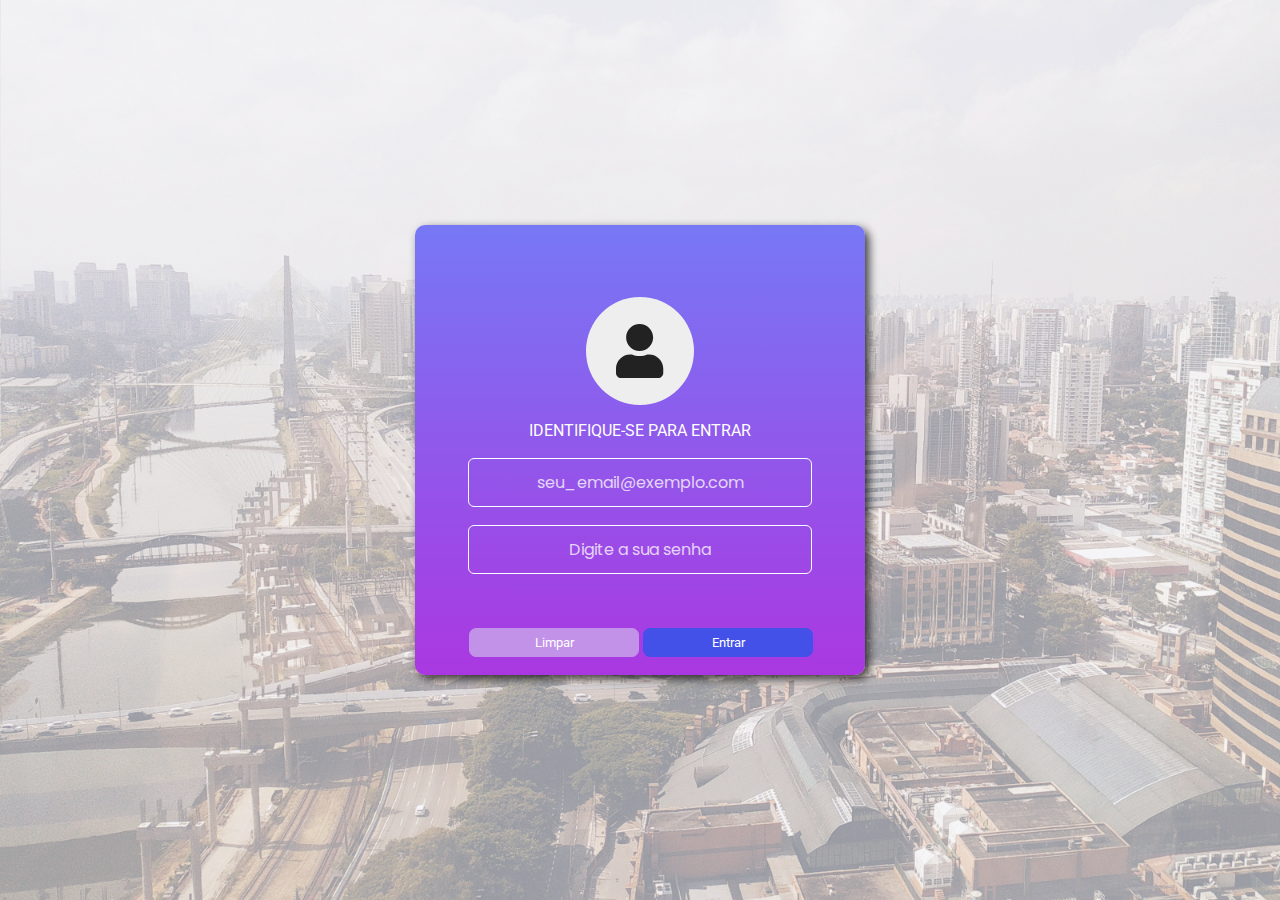
==== commit 4392d815: "Criação e pers. da pg. de consulta CEP via CEP pt1" ====
--- a/index.html
+++ b/index.html
@@ -25,8 +25,8 @@
             </div>
 
             <div class="grupoBotoes">
-                <input class="botaoPadrao botaoLimpar" type="button" value="Limpar">
-                <input class="botaoPadrao botaoEntrar" type="button" value="Entrar">
+                <input class="botaoPadrao botaoLimpar" type="button" value="Limpar" onclick="limparLogin()">
+                <input class="botaoPadrao botaoEntrar" type="button" value="Entrar" onclick="Login()">
             </div>
         </div>
     </nav>
--- a/css/style.css
+++ b/css/style.css
@@ -109,7 +109,7 @@
 
 .grupoBotoes
 {
-    margin: 6vh 4vh 0 4vh;
+    margin: 6vh 4vh 0 6vh;
 }
 
 .botaoPadrao
@@ -118,7 +118,7 @@
     color: #000;
     border-color: #eee;
     text-align: center;
-    width: 20vh;
+    width: 18.9vh;
     border-radius: 7px;
     border: 1px solid transparent;
     padding: 0.375rem 0.75rem;
@@ -155,4 +155,31 @@
 {
     background-color: #212873;
     border-color: #212873;
+}
+
+#content
+{
+    width: 50vh;
+    height: 80vh;
+    border: 1px  black;
+    border-radius: 10px;
+    background-color: rgb(119,120,245);
+    background: linear-gradient(180deg, rgba(119,120,245,1) 0%, rgba(170,56,225,1)100%);
+    box-shadow: 4px 4px 10px 0px rgba(0,0,0, 0.75);
+}
+#content p
+{
+    text-align: left;
+    color: #fff;
+    margin: 5px 2vh auto;
+}
+#content .inputsBase
+{
+    width: 90%;
+    margin: 0vh auto;
+    height: 25px;
+}
+#content .grupoCEP
+{
+    
 }